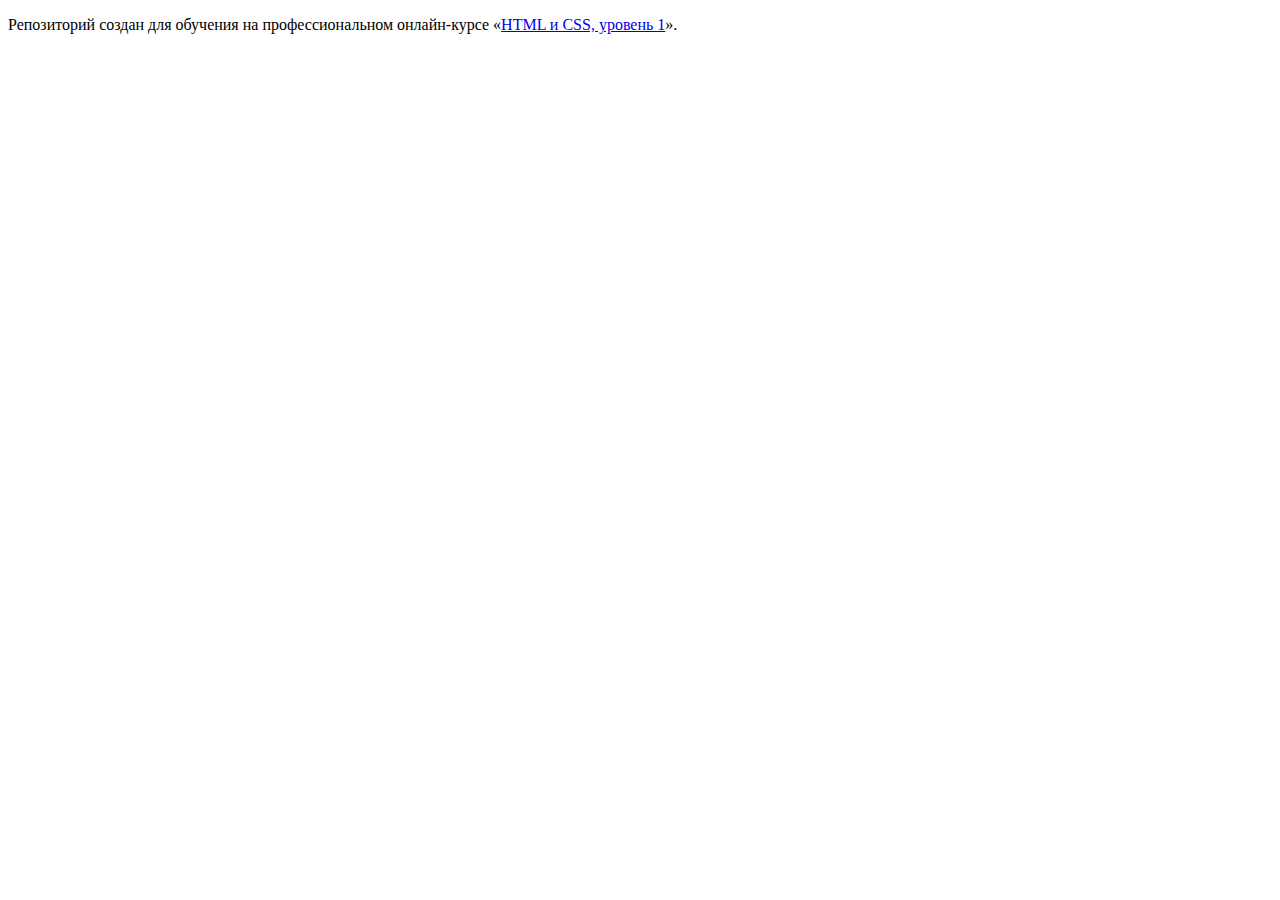
==== index.html @ c01ce6d4 ":hatching_chick:" ====
<!DOCTYPE html>
<html lang="ru">
  <head>
    <meta charset="utf-8">
    <title>HTML Academy: Седона</title>
  </head>
  <body>

    <p>Репозиторий создан для обучения на профессиональном онлайн‑курсе «<a href="https://htmlacademy.ru/intensive/htmlcss">HTML и CSS, уровень 1</a>».</p>

  </body>
</html>
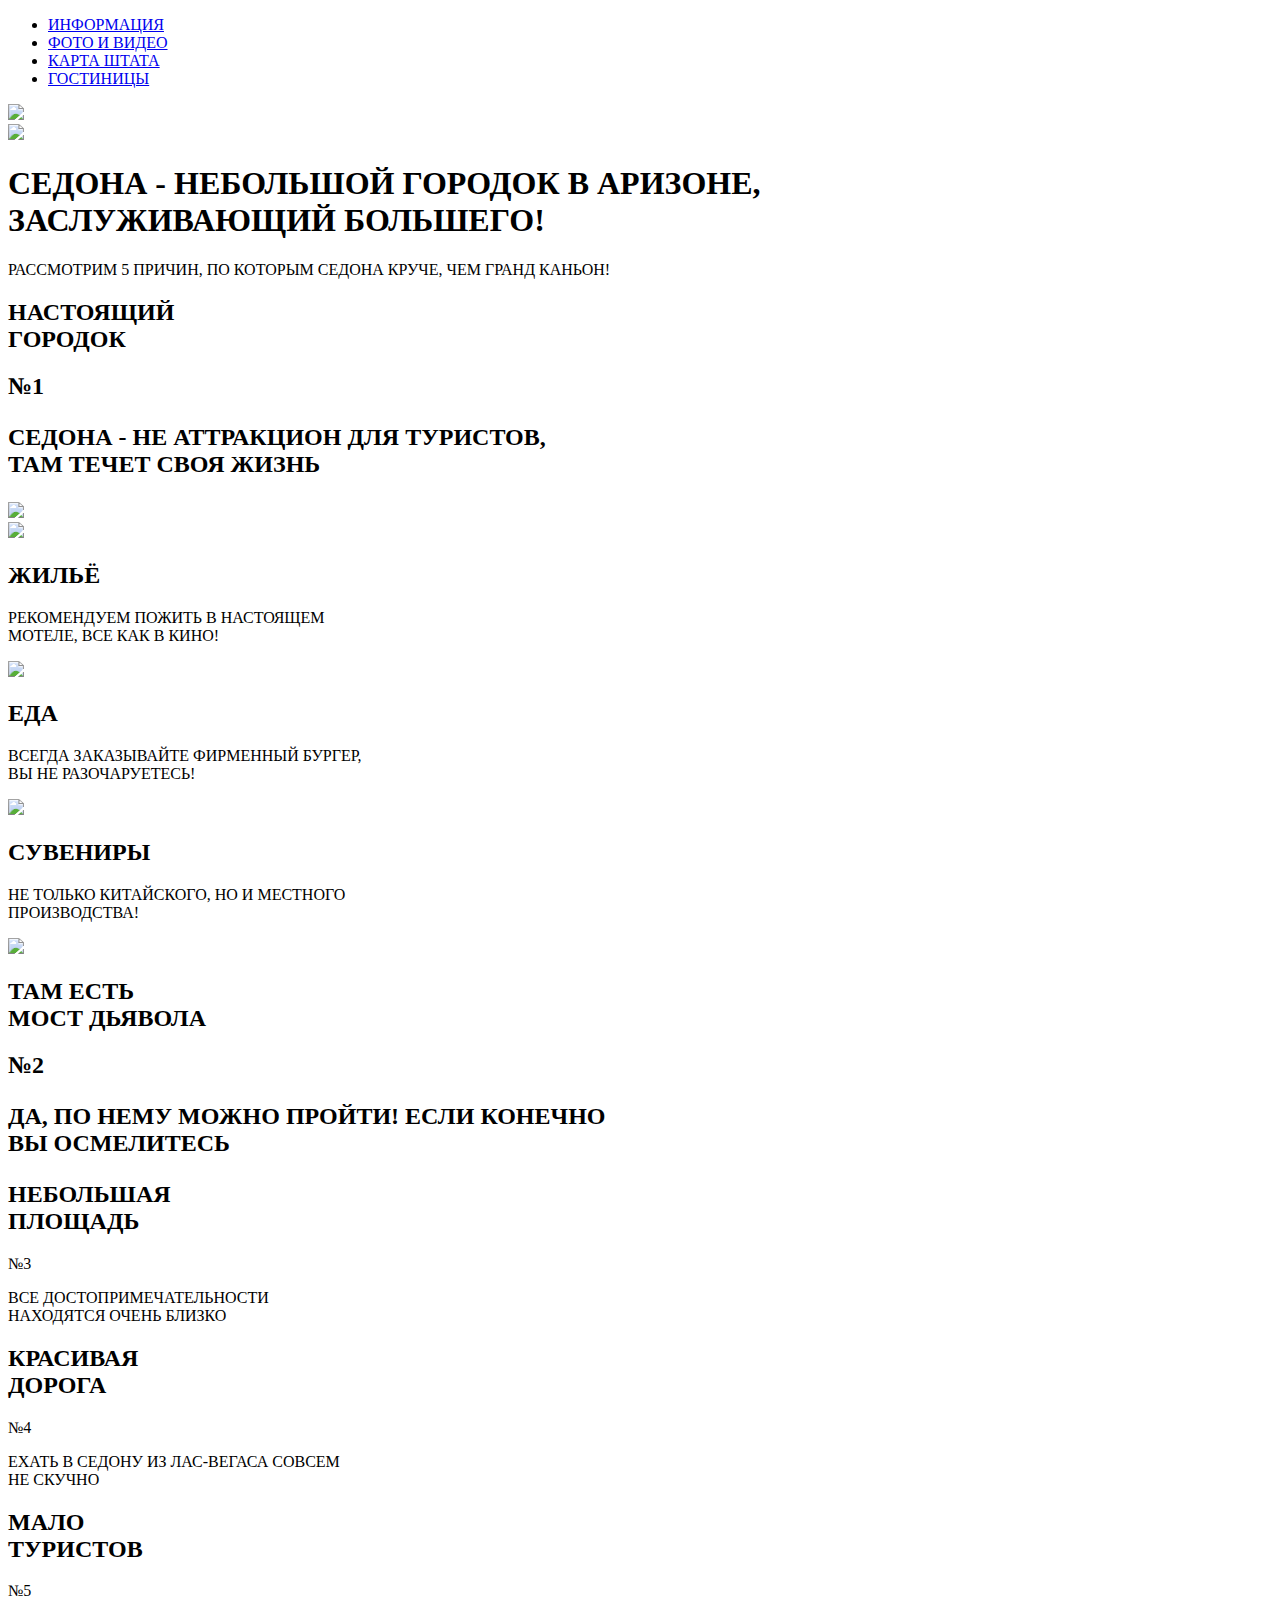
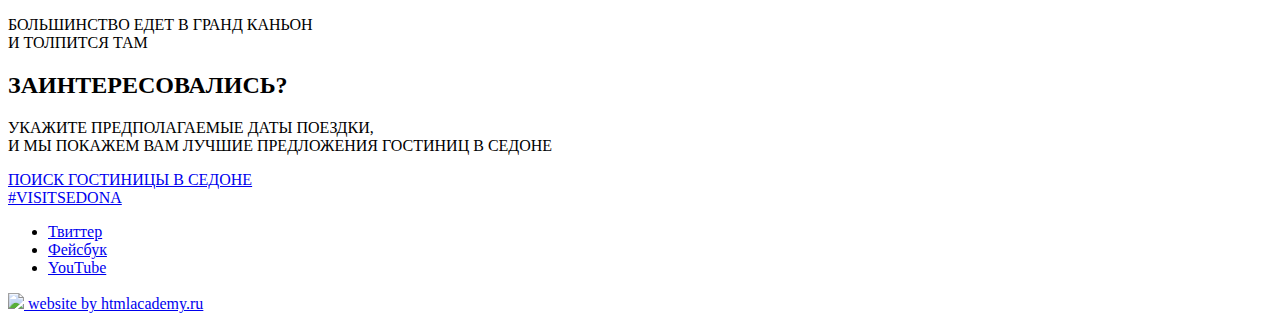
==== commit 9354e13b: "Update index.html" ====
--- a/index.html
+++ b/index.html
@@ -1,12 +1,112 @@
 <!DOCTYPE html>
 <html lang="ru">
-  <head>
-    <meta charset="utf-8">
-    <title>HTML Academy: Седона</title>
-  </head>
-  <body>
-
-    <p>Репозиторий создан для обучения на профессиональном онлайн‑курсе «<a href="https://htmlacademy.ru/intensive/htmlcss">HTML и CSS, уровень 1</a>».</p>
-
-  </body>
-</html>
+	<head>
+		<meta charset="utf-8">
+		<title>HTML Academy: Седона</title>
+		
+	</head>
+	<body>
+		
+		<header class="main">
+			<nav class="main-nav">	
+				<ul class="site-navigation">
+					<li><a href="information.html">ИНФОРМАЦИЯ</a></li>
+					<li><a href="album.html">ФОТО И ВИДЕО</a></li>
+					<li><a href="cart.html">КАРТА ШТАТА</a></li>
+					<li><a href="catalog.html">ГОСТИНИЦЫ</a></li>
+				</ul>	
+			</nav>
+			<div class="main-logo">
+				<a href="infex.html"><img src="logo.png"></a> 
+			</div>
+		</header>
+		<main class="container">
+			<section class="block-welcome">
+				<img class="block-welcome-title" src="main-logo.png"/>
+			</section>
+			<section class="block-title">
+				<h1>СЕДОНА - НЕБОЛЬШОЙ ГОРОДОК В АРИЗОНЕ,  <br> ЗАСЛУЖИВАЮЩИЙ БОЛЬШЕГО!</h1>
+				<p>РАССМОТРИМ 5 ПРИЧИН, ПО КОТОРЫМ СЕДОНА КРУЧЕ, ЧЕМ ГРАНД КАНЬОН!</p>
+			</section>
+			<section class="block-description">
+				<div class="block-description-text">
+					<h2> НАСТОЯЩИЙ <br>ГОРОДОК <h2>
+						<span> №1</span>
+						<p> СЕДОНА - НЕ АТТРАКЦИОН ДЛЯ ТУРИСТОВ, <br> ТАМ ТЕЧЕТ СВОЯ ЖИЗНЬ </p>
+					</div>
+					<div class="block-description-photo">
+						<img src="description-photo-1.png"/>
+					</div>
+					</section>
+					<section class="block-advantages">
+						<div class="block-advantages-left">
+							<a class="pic-home"> <img src="pic-home.png"/></a>
+							<h2>ЖИЛЬЁ</h2>
+							<p>РЕКОМЕНДУЕМ ПОЖИТЬ В НАСТОЯЩЕМ <br>МОТЕЛЕ, ВСЕ КАК В КИНО!</p>
+						</div>
+						<div class="block-advantages-center">
+							<a class="pic-food"> <img src="pic-food.png"/></a>
+							<h2>ЕДА</h2>
+							<p>ВСЕГДА ЗАКАЗЫВАЙТЕ ФИРМЕННЫЙ БУРГЕР,<br> ВЫ НЕ РАЗОЧАРУЕТЕСЬ!</p>
+						</div>
+						<div class="block-advantages-right">
+							<a class="pic-present"> <img src="pic-present.png"/></a>
+							<h2>СУВЕНИРЫ</h2>
+							<p>НЕ ТОЛЬКО КИТАЙСКОГО, НО И МЕСТНОГО<br> ПРОИЗВОДСТВА!</p>
+						</div>
+					</section>
+					<section class="block-description">
+						<div class="block-description-photo">
+							<img src="description-photo-2.png"/>
+						</div>
+						<div class="block-description-text">
+							<h2> ТАМ ЕСТЬ <br>МОСТ ДЬЯВОЛА <h2>
+								<span> №2</span>
+								<p> ДА, ПО НЕМУ МОЖНО ПРОЙТИ! ЕСЛИ КОНЕЧНО <br> ВЫ ОСМЕЛИТЕСЬ</p>
+							</div>
+							</section>
+							<section class="block-advantages">
+								<div class="block-advantages-left">
+									<h2>НЕБОЛЬШАЯ<br>ПЛОЩАДЬ</h2>
+									<span> №3</span>
+									<p>ВСЕ ДОСТОПРИМЕЧАТЕЛЬНОСТИ <br>НАХОДЯТСЯ ОЧЕНЬ БЛИЗКО</p>
+								</div>		
+								<div class="block-advantages-center">
+									<h2>КРАСИВАЯ<br>ДОРОГА</h2>
+									<span> №4</span>
+									<p>ЕХАТЬ В СЕДОНУ ИЗ ЛАС-ВЕГАСА СОВСЕМ <br>НЕ СКУЧНО</p>
+								</div>		
+								<div class="block-advantages-right">
+									<h2>МАЛО<br>ТУРИСТОВ</h2>
+									<span> №5</span>
+									<p>БОЛЬШИНСТВО ЕДЕТ В ГРАНД КАНЬОН <br>И ТОЛПИТСЯ ТАМ</p>
+								</div>		
+							</section>
+							<section class="block-result">
+								<h2>ЗАИНТЕРЕСОВАЛИСЬ?</h2>
+								<p>УКАЖИТЕ ПРЕДПОЛАГАЕМЫЕ ДАТЫ ПОЕЗДКИ,<br>И МЫ ПОКАЖЕМ ВАМ ЛУЧШИЕ ПРЕДЛОЖЕНИЯ ГОСТИНИЦ В СЕДОНЕ</p>
+								<a class="form-search" href="#">ПОИСК ГОСТИНИЦЫ В СЕДОНЕ</a>
+								
+							</section>
+							<section class="block-map">
+								<a href="map.jpg"></a>
+							</section>
+						</main>
+						<footer class="main-footer">
+							<div class="main-footer-left">
+								<a href="#">#VISITSEDONA</a>
+							</div>
+							<div class="footer-social">
+								<ul>
+									<li><a class="social-button" href="#">Твиттер</a></li>
+									<li><a class="social-button" href="#">Фейсбук</a></li>
+									<li><a class="social-button" href="#">YouTube</a></li>
+								</ul>
+							</div>
+							<div class="main-footer-right">
+								<a href="https://htmlacademy.ru/intensive/htmlcss"><img src="htmlacademy.png"/> website by htmlacademy.ru</a>
+							</div>
+						</footer>
+					</body>
+				</html>
+						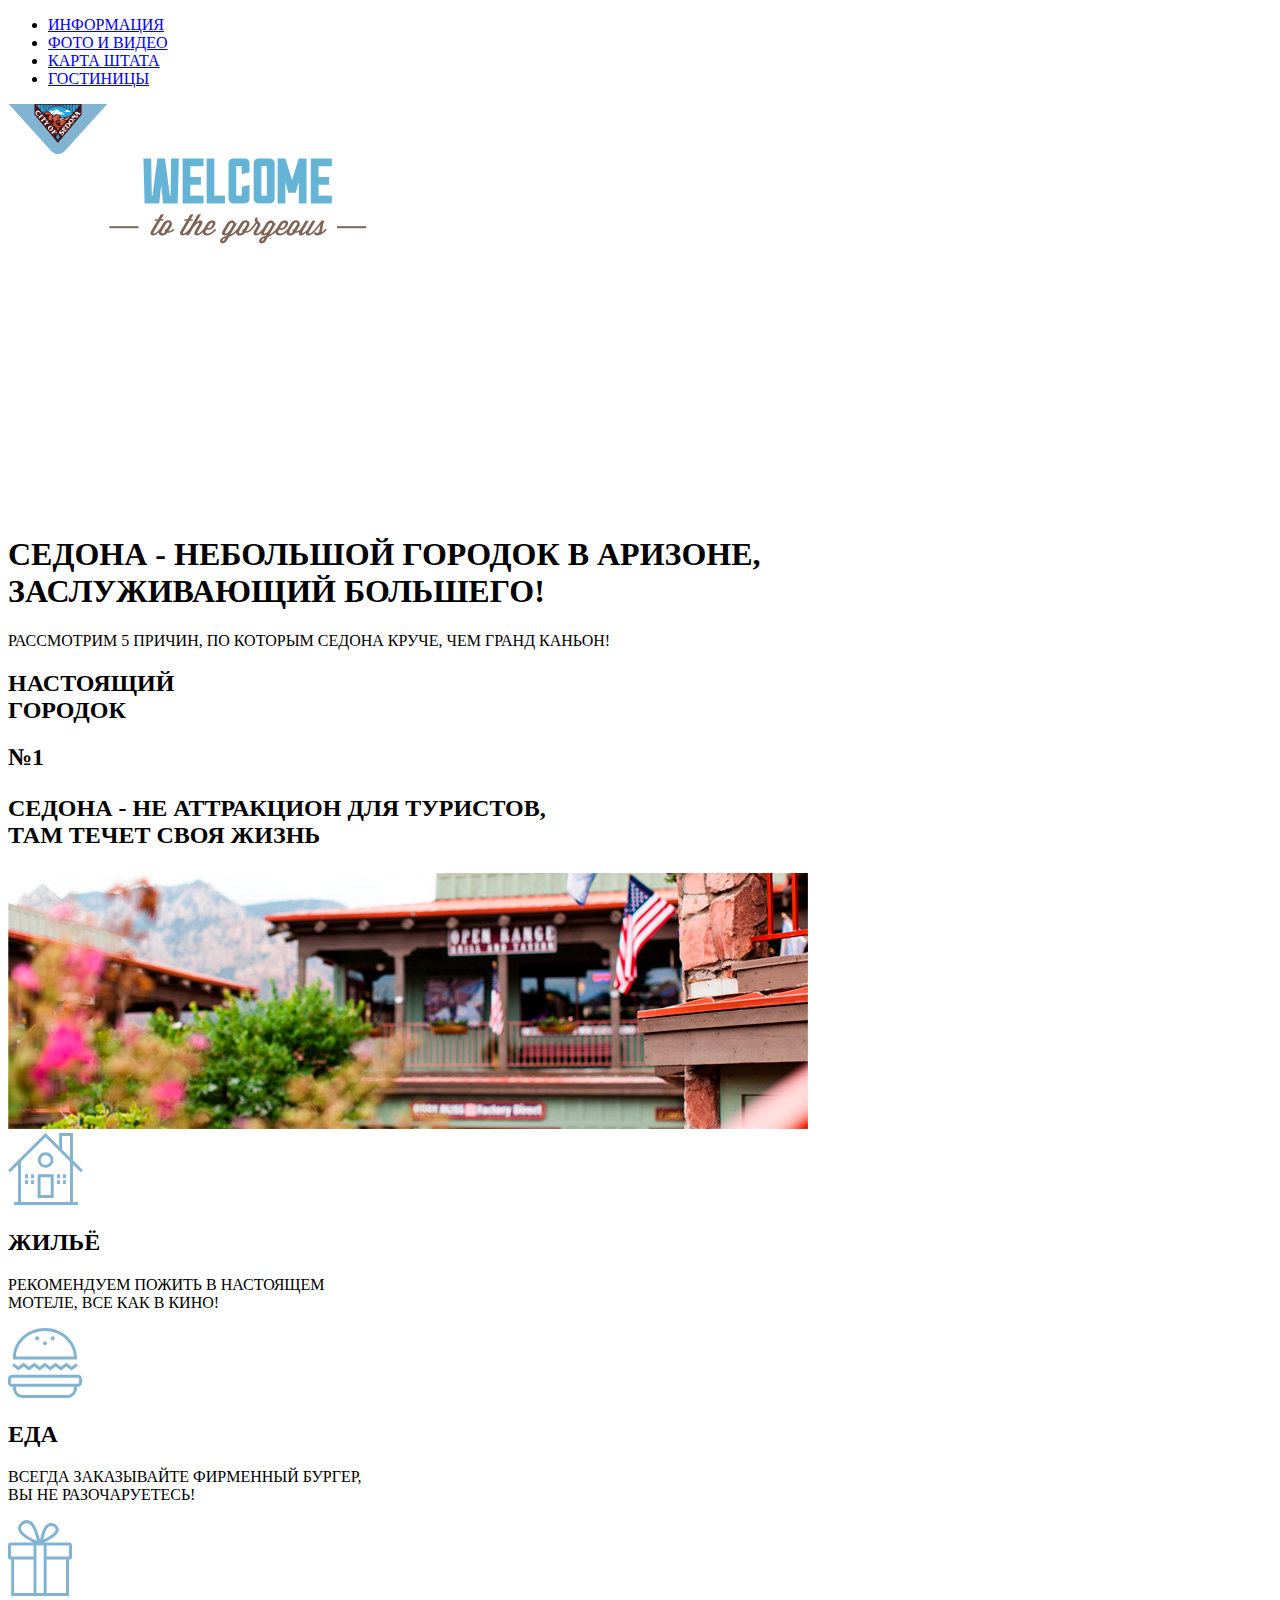
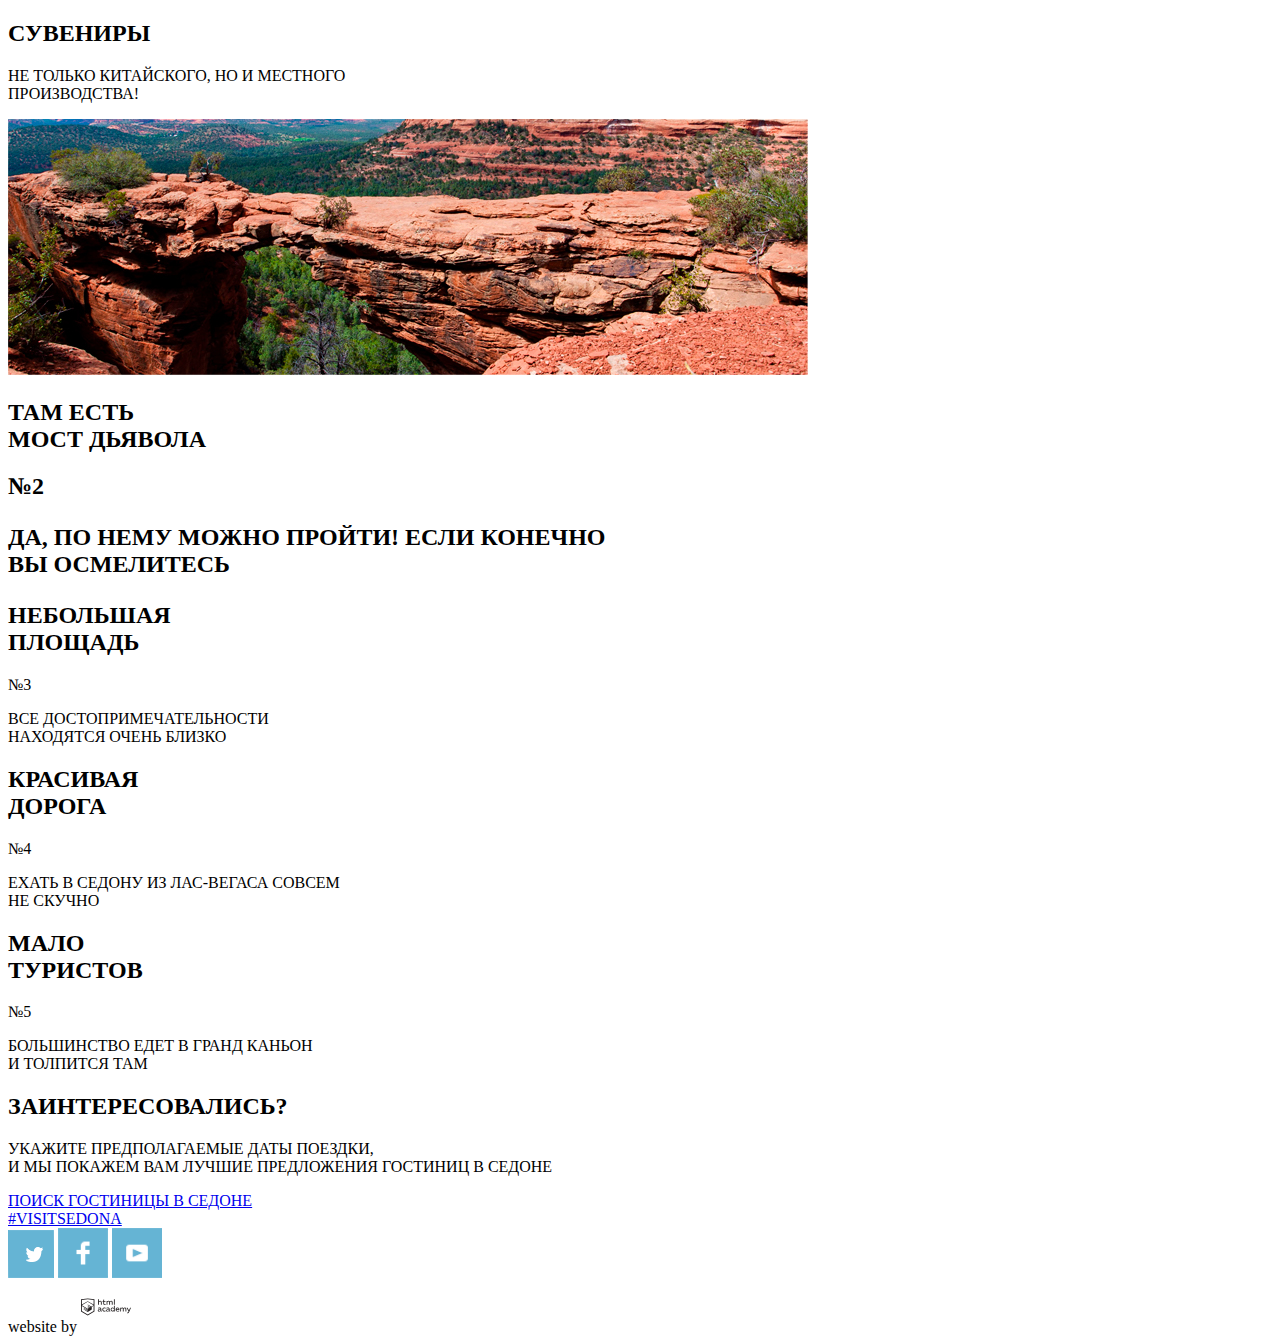
==== commit 55cc5b71: "Экспортирована графика" ====
--- a/index.html
+++ b/index.html
@@ -17,12 +17,12 @@
 				</ul>	
 			</nav>
 			<div class="main-logo">
-				<a href="infex.html"><img src="logo.png"></a> 
+				<a href="infex.html"><img src="img/logo-sedona.svg" width="100" height="50" alt="Седона"></a> 
 			</div>
 		</header>
 		<main class="container">
 			<section class="block-welcome">
-				<img class="block-welcome-title" src="main-logo.png"/>
+				<img class="block-welcome-title" src="img/welcome.png"/>
 			</section>
 			<section class="block-title">
 				<h1>СЕДОНА - НЕБОЛЬШОЙ ГОРОДОК В АРИЗОНЕ,  <br> ЗАСЛУЖИВАЮЩИЙ БОЛЬШЕГО!</h1>
@@ -35,29 +35,29 @@
 						<p> СЕДОНА - НЕ АТТРАКЦИОН ДЛЯ ТУРИСТОВ, <br> ТАМ ТЕЧЕТ СВОЯ ЖИЗНЬ </p>
 					</div>
 					<div class="block-description-photo">
-						<img src="description-photo-1.png"/>
+						<img src="img/description-photo-1.jpg"/>
 					</div>
 					</section>
 					<section class="block-advantages">
 						<div class="block-advantages-left">
-							<a class="pic-home"> <img src="pic-home.png"/></a>
+							<a class="pic-home"> <img src="img/icon-1.svg"/></a>
 							<h2>ЖИЛЬЁ</h2>
 							<p>РЕКОМЕНДУЕМ ПОЖИТЬ В НАСТОЯЩЕМ <br>МОТЕЛЕ, ВСЕ КАК В КИНО!</p>
 						</div>
 						<div class="block-advantages-center">
-							<a class="pic-food"> <img src="pic-food.png"/></a>
+							<a class="pic-food"> <img src="img/icon-3.svg"/></a>
 							<h2>ЕДА</h2>
 							<p>ВСЕГДА ЗАКАЗЫВАЙТЕ ФИРМЕННЫЙ БУРГЕР,<br> ВЫ НЕ РАЗОЧАРУЕТЕСЬ!</p>
 						</div>
 						<div class="block-advantages-right">
-							<a class="pic-present"> <img src="pic-present.png"/></a>
+							<a class="pic-present"> <img src="img/icon-2.svg"/></a>
 							<h2>СУВЕНИРЫ</h2>
 							<p>НЕ ТОЛЬКО КИТАЙСКОГО, НО И МЕСТНОГО<br> ПРОИЗВОДСТВА!</p>
 						</div>
 					</section>
 					<section class="block-description">
 						<div class="block-description-photo">
-							<img src="description-photo-2.png"/>
+							<img src="img/description-photo-2.jpg"/>
 						</div>
 						<div class="block-description-text">
 							<h2> ТАМ ЕСТЬ <br>МОСТ ДЬЯВОЛА <h2>
@@ -97,15 +97,18 @@
 								<a href="#">#VISITSEDONA</a>
 							</div>
 							<div class="footer-social">
-								<ul>
-									<li><a class="social-button" href="#">Твиттер</a></li>
-									<li><a class="social-button" href="#">Фейсбук</a></li>
-									<li><a class="social-button" href="#">YouTube</a></li>
-								</ul>
+								
+								<a class="social-button" href="#"><img src="img/twitter.png"/></a>
+								<a class="social-button" href="#"><img src="img/fb-icon.png" width="50" height="50"/></a>
+								<a class="social-button" href="#"><img src="img/youtube.png" width="50" height="50"/></a>
+								
 							</div>
 							<div class="main-footer-right">
-								<a href="https://htmlacademy.ru/intensive/htmlcss"><img src="htmlacademy.png"/> website by htmlacademy.ru</a>
+								<a class="main-footer-name">website by</a>
+								<a class="main-footer-logo" href="https://htmlacademy.ru/intensive/htmlcss"><img src="img/logo-htmlacademy.svg" width="50" height="50"/> </a>
+								
 							</div>
+							
 						</footer>
 					</body>
 				</html>
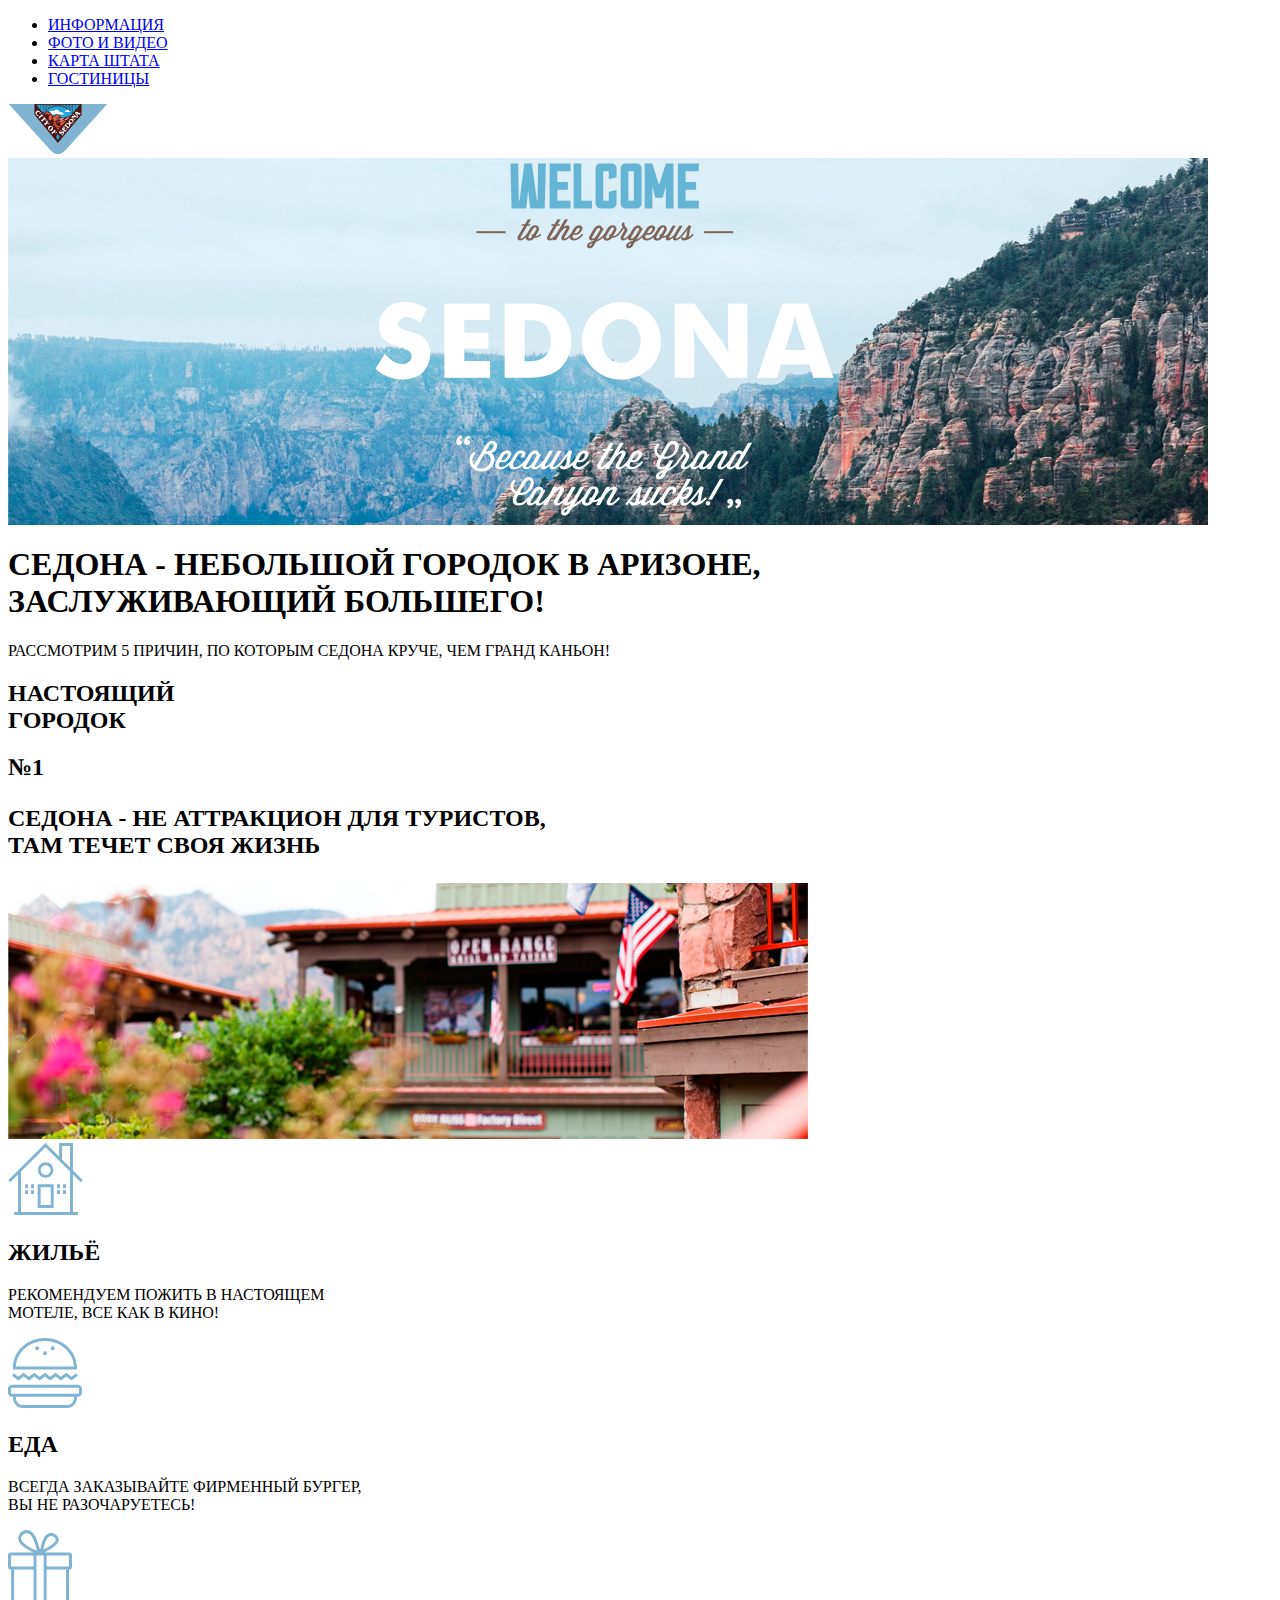
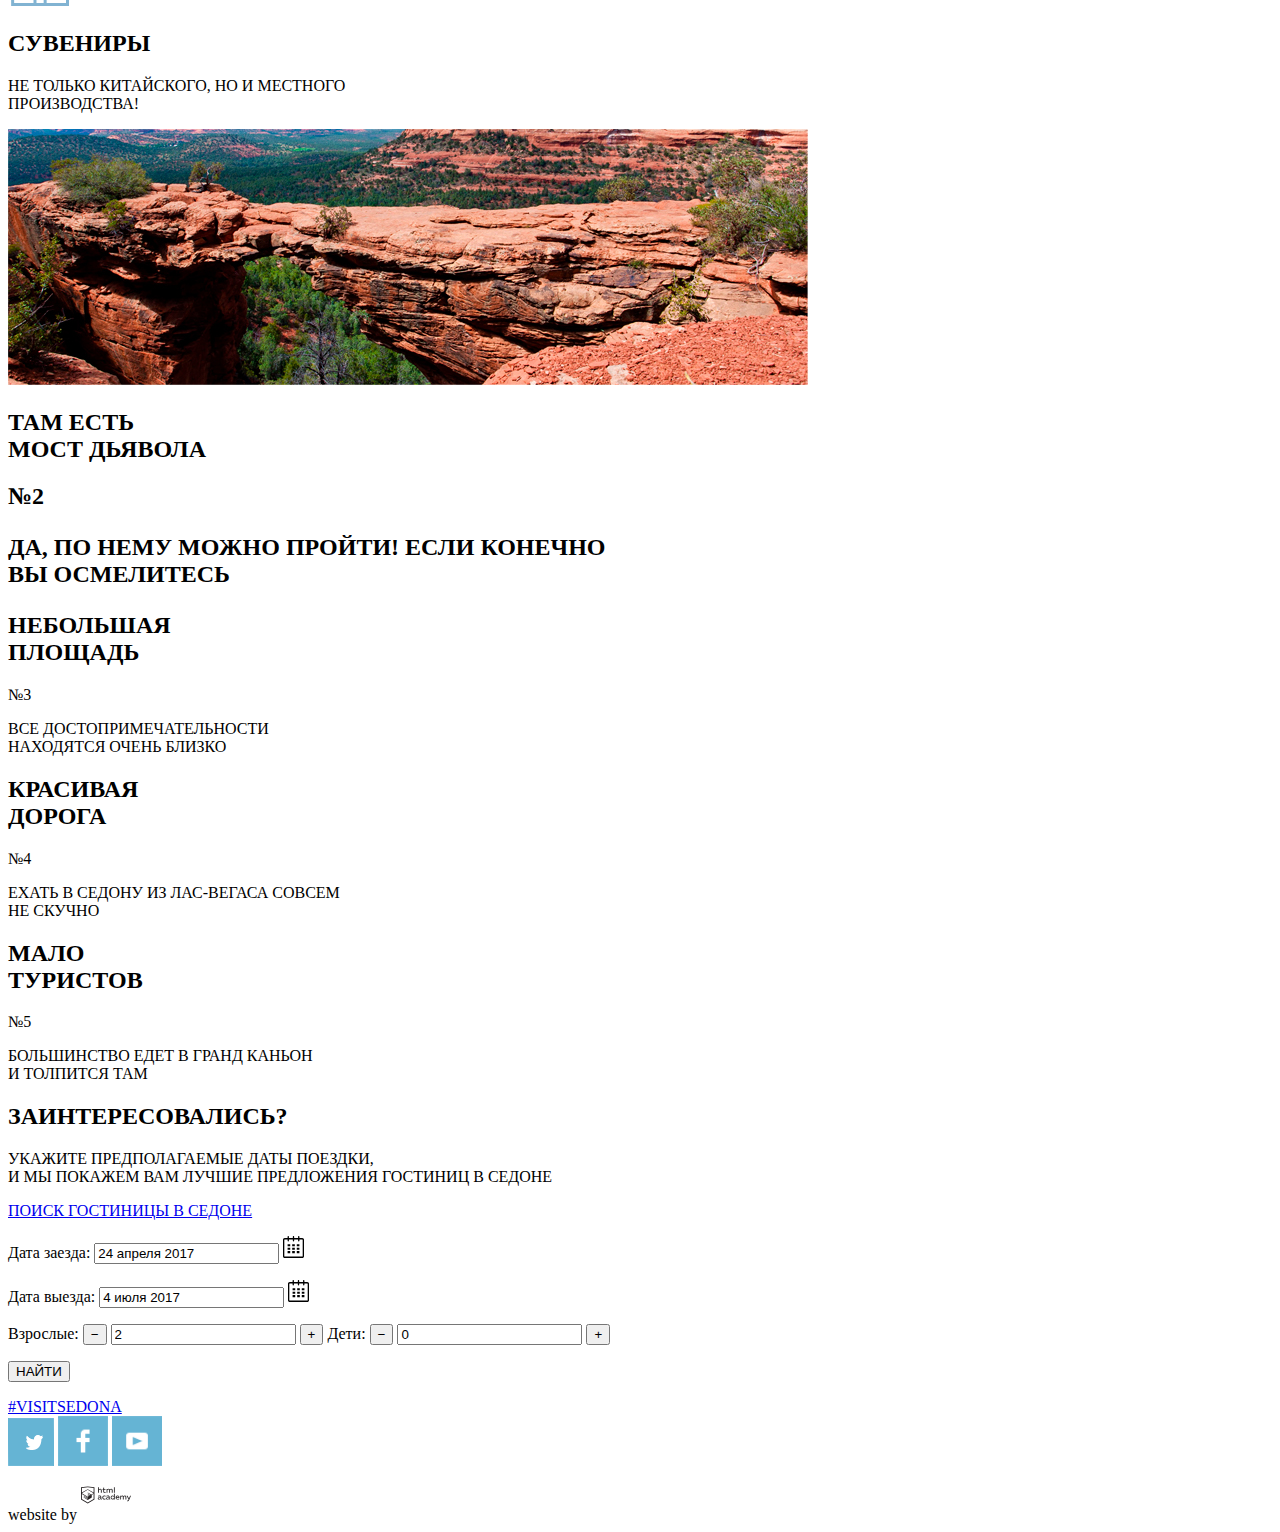
==== commit af5903fc: "Доступность элементов" ====
--- a/index.html
+++ b/index.html
@@ -17,12 +17,12 @@
 				</ul>	
 			</nav>
 			<div class="main-logo">
-				<a href="infex.html"><img src="img/logo-sedona.svg" width="100" height="50" alt="Седона"></a> 
+				<a href="index.html" aria-label="Переход на главную страницу Седоны"><img src="img/logo-sedona.svg" width="100" height="50" alt="Седона"></a> 
 			</div>
 		</header>
 		<main class="container">
-			<section class="block-welcome">
-				<img class="block-welcome-title" src="img/welcome.png"/>
+			<section class="block-welcome" style="background:url(img/background.jpg)no-repeat;">
+				<img class="block-welcome-title" src="img/welcome.png"  style="margin:5px 367px;" />
 			</section>
 			<section class="block-title">
 				<h1>СЕДОНА - НЕБОЛЬШОЙ ГОРОДОК В АРИЗОНЕ,  <br> ЗАСЛУЖИВАЮЩИЙ БОЛЬШЕГО!</h1>
@@ -85,11 +85,40 @@
 							<section class="block-result">
 								<h2>ЗАИНТЕРЕСОВАЛИСЬ?</h2>
 								<p>УКАЖИТЕ ПРЕДПОЛАГАЕМЫЕ ДАТЫ ПОЕЗДКИ,<br>И МЫ ПОКАЖЕМ ВАМ ЛУЧШИЕ ПРЕДЛОЖЕНИЯ ГОСТИНИЦ В СЕДОНЕ</p>
-								<a class="form-search" href="#">ПОИСК ГОСТИНИЦЫ В СЕДОНЕ</a>
+								
+								<a class="search" href="#">ПОИСК ГОСТИНИЦЫ В СЕДОНЕ</a>
 								
 							</section>
 							<section class="block-map">
-								<a href="map.jpg"></a>
+								<a href="map.jpg" aria-label="Карта"></a> 
+								<form class="form-search" action="https://echo.htmlacademy.ru" method="post">
+									
+									<p>
+									<label class="arrival"> Дата заезда:
+									<input type="text" name="date-arrival" value="24 апреля 2017">	
+										<a class="date-arrival" href="#"> <img src="img/calendar.svg"/></a>
+									</label>
+									</p>
+									<p>
+									<label class="departure" > Дата выезда:
+										<input type="text" name="date-departure" value="4 июля 2017" >
+										<a class="date-departure" href="#"> <img src="img/calendar.svg"/></a>
+										</label>
+										</p>
+									<div class="form-search-additional">
+										<label for="amount-adults">Взрослые:</label>
+										<button type="button" name="adults-minus"> <span class="minus"> &minus; </span></button>
+										<input type="text" name="amount-adults" value="2" id="amount-adults">
+										<button type="button" name="adults-plus"> <span class="plus"> &plus;</span></button>
+										<label for="amount-children">Дети:</label>
+										<button type="button" name="children-minus"> <span class="minus"> </span>&minus;</button>
+										<input type="text" name="amount-children" value="0" id="amount-children">
+										<button type="button" name="children-plus"> <span class="plus"> &plus;</span></button>
+									</div>
+									<p class="search">
+									<button class="button" tabindex="0" >НАЙТИ</button>
+									</p>
+								</form>
 							</section>
 						</main>
 						<footer class="main-footer">
@@ -98,18 +127,18 @@
 							</div>
 							<div class="footer-social">
 								
-								<a class="social-button" href="#"><img src="img/twitter.png"/></a>
-								<a class="social-button" href="#"><img src="img/fb-icon.png" width="50" height="50"/></a>
-								<a class="social-button" href="#"><img src="img/youtube.png" width="50" height="50"/></a>
+								<a class="social-button" href="#" aria-label="Седона на Твиттере"><img src="img/twitter.png"/></a>
+				                <a class="social-button" href="#" aria-label="Седона на Фейсбуке"><img src="img/fb-icon.png" width="50" height="50"/></a>
+				                <a class="social-button" href="#" aria-label="Седона на YouTube"><img src="img/youtube.png" width="50" height="50"/></a>
 								
 							</div>
 							<div class="main-footer-right">
-								<a class="main-footer-name">website by</a>
-								<a class="main-footer-logo" href="https://htmlacademy.ru/intensive/htmlcss"><img src="img/logo-htmlacademy.svg" width="50" height="50"/> </a>
-								
+							<a class="main-footer-name">website by</a>
+							<a class="main-footer-logo" href="https://htmlacademy.ru/intensive/htmlcss" aria-label="Переход на лендинг интенсива "Профессиональный HTML и CSS, уровень 1"><img src="img/logo-htmlacademy.svg" width="50" height="50"/> </a>
+							
 							</div>
 							
-						</footer>
-					</body>
-				</html>
-						+							</footer>
+							</body>
+							</html>
+												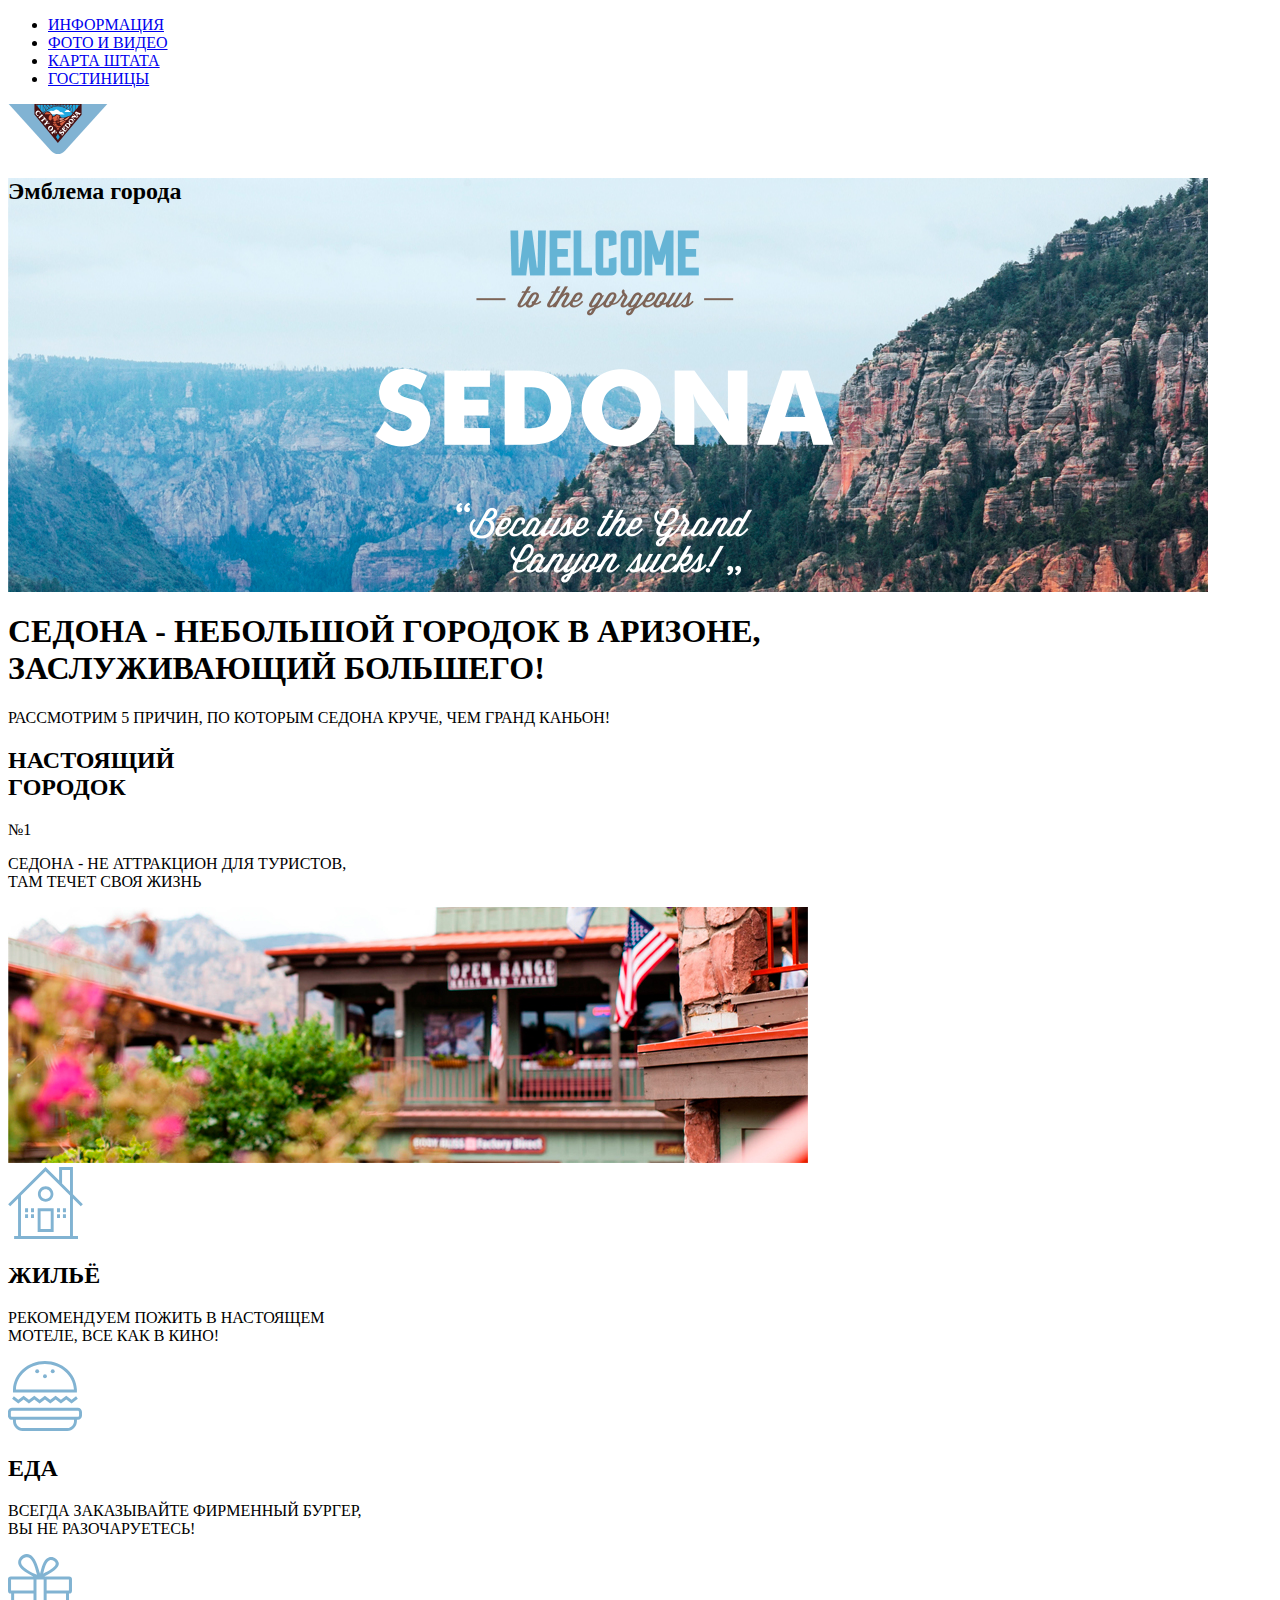
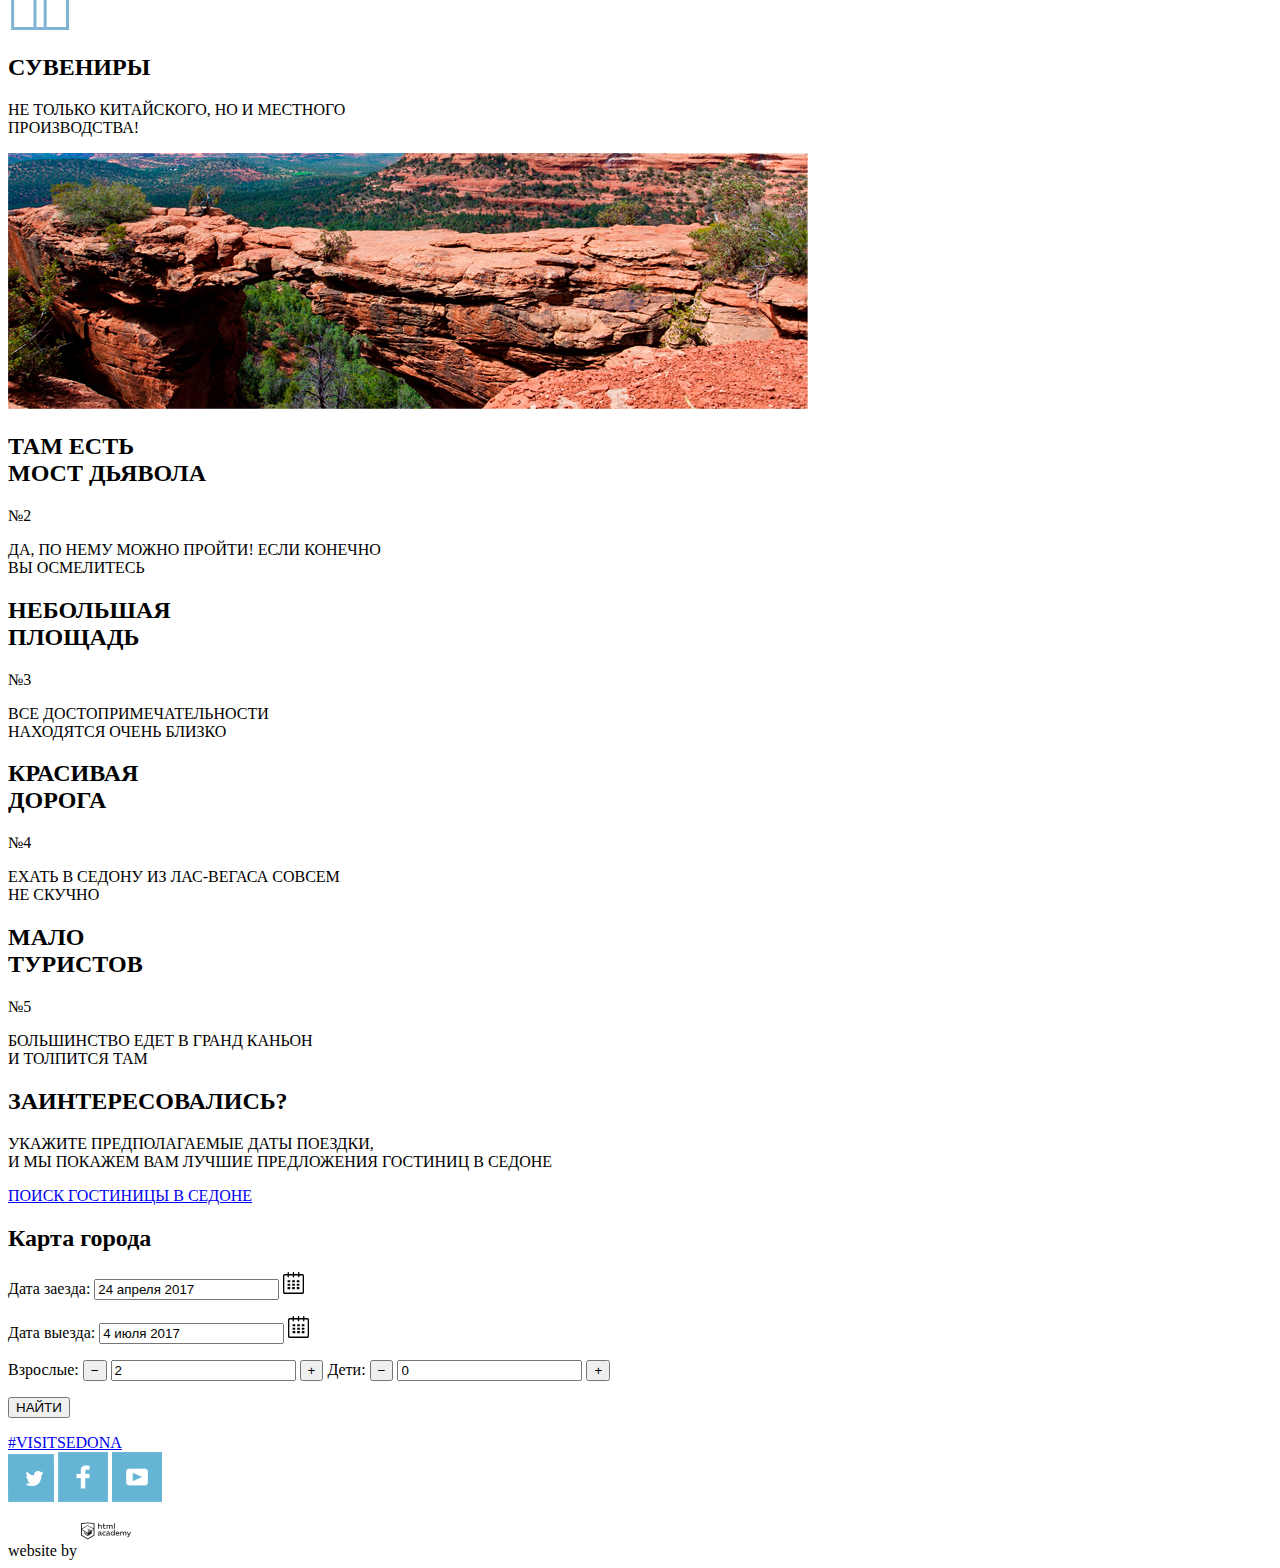
==== commit ba6e92c1: "Проверила на валидность" ====
--- a/index.html
+++ b/index.html
@@ -22,7 +22,8 @@
 		</header>
 		<main class="container">
 			<section class="block-welcome" style="background:url(img/background.jpg)no-repeat;">
-				<img class="block-welcome-title" src="img/welcome.png"  style="margin:5px 367px;" />
+				<h2 class="visually-hidden">Эмблема города</h2>
+				<img class="block-welcome-title" src="img/welcome.png"  style="margin:5px 367px;" alt="Добро пожаловать">
 			</section>
 			<section class="block-title">
 				<h1>СЕДОНА - НЕБОЛЬШОЙ ГОРОДОК В АРИЗОНЕ,  <br> ЗАСЛУЖИВАЮЩИЙ БОЛЬШЕГО!</h1>
@@ -30,37 +31,37 @@
 			</section>
 			<section class="block-description">
 				<div class="block-description-text">
-					<h2> НАСТОЯЩИЙ <br>ГОРОДОК <h2>
+					<h2> НАСТОЯЩИЙ <br>ГОРОДОК </h2>
 						<span> №1</span>
 						<p> СЕДОНА - НЕ АТТРАКЦИОН ДЛЯ ТУРИСТОВ, <br> ТАМ ТЕЧЕТ СВОЯ ЖИЗНЬ </p>
 					</div>
 					<div class="block-description-photo">
-						<img src="img/description-photo-1.jpg"/>
+						<img src="img/description-photo-1.jpg" alt="Вид Седоны 2">
 					</div>
 					</section>
 					<section class="block-advantages">
 						<div class="block-advantages-left">
-							<a class="pic-home"> <img src="img/icon-1.svg"/></a>
+							<a class="pic-home"> <img src="img/icon-1.svg" alt="Дом"></a>
 							<h2>ЖИЛЬЁ</h2>
 							<p>РЕКОМЕНДУЕМ ПОЖИТЬ В НАСТОЯЩЕМ <br>МОТЕЛЕ, ВСЕ КАК В КИНО!</p>
 						</div>
 						<div class="block-advantages-center">
-							<a class="pic-food"> <img src="img/icon-3.svg"/></a>
+							<a class="pic-food"> <img src="img/icon-3.svg" alt="Еда"></a>
 							<h2>ЕДА</h2>
 							<p>ВСЕГДА ЗАКАЗЫВАЙТЕ ФИРМЕННЫЙ БУРГЕР,<br> ВЫ НЕ РАЗОЧАРУЕТЕСЬ!</p>
 						</div>
 						<div class="block-advantages-right">
-							<a class="pic-present"> <img src="img/icon-2.svg"/></a>
+							<a class="pic-present"> <img src="img/icon-2.svg" alt="Подарок"></a>
 							<h2>СУВЕНИРЫ</h2>
 							<p>НЕ ТОЛЬКО КИТАЙСКОГО, НО И МЕСТНОГО<br> ПРОИЗВОДСТВА!</p>
 						</div>
 					</section>
 					<section class="block-description">
 						<div class="block-description-photo">
-							<img src="img/description-photo-2.jpg"/>
+							<img src="img/description-photo-2.jpg" alt="Вид Седоны 2">
 						</div>
 						<div class="block-description-text">
-							<h2> ТАМ ЕСТЬ <br>МОСТ ДЬЯВОЛА <h2>
+							<h2> ТАМ ЕСТЬ <br>МОСТ ДЬЯВОЛА </h2>
 								<span> №2</span>
 								<p> ДА, ПО НЕМУ МОЖНО ПРОЙТИ! ЕСЛИ КОНЕЧНО <br> ВЫ ОСМЕЛИТЕСЬ</p>
 							</div>
@@ -90,19 +91,20 @@
 								
 							</section>
 							<section class="block-map">
+								<h2 class="visually-hidden">Карта города</h2>
 								<a href="map.jpg" aria-label="Карта"></a> 
 								<form class="form-search" action="https://echo.htmlacademy.ru" method="post">
 									
 									<p>
 									<label class="arrival"> Дата заезда:
 									<input type="text" name="date-arrival" value="24 апреля 2017">	
-										<a class="date-arrival" href="#"> <img src="img/calendar.svg"/></a>
+										<a class="date-arrival" href="#"> <img src="img/calendar.svg" alt="Календарь"></a>
 									</label>
 									</p>
 									<p>
 									<label class="departure" > Дата выезда:
 										<input type="text" name="date-departure" value="4 июля 2017" >
-										<a class="date-departure" href="#"> <img src="img/calendar.svg"/></a>
+										<a class="date-departure" href="#"> <img src="img/calendar.svg" alt="Календарь"></a>
 										</label>
 										</p>
 									<div class="form-search-additional">
@@ -127,14 +129,14 @@
 							</div>
 							<div class="footer-social">
 								
-								<a class="social-button" href="#" aria-label="Седона на Твиттере"><img src="img/twitter.png"/></a>
-				                <a class="social-button" href="#" aria-label="Седона на Фейсбуке"><img src="img/fb-icon.png" width="50" height="50"/></a>
-				                <a class="social-button" href="#" aria-label="Седона на YouTube"><img src="img/youtube.png" width="50" height="50"/></a>
+								<a class="social-button" href="#" aria-label="Седона на Твиттере"><img src="img/twitter.png" alt="Твиттер"></a>
+				                <a class="social-button" href="#" aria-label="Седона на Фейсбуке"><img src="img/fb-icon.png" width="50" height="50" alt="Фейсбук"></a>
+				                <a class="social-button" href="#" aria-label="Седона на YouTube"><img src="img/youtube.png" width="50" height="50" alt="YouTube"></a>
 								
 							</div>
 							<div class="main-footer-right">
 							<a class="main-footer-name">website by</a>
-							<a class="main-footer-logo" href="https://htmlacademy.ru/intensive/htmlcss" aria-label="Переход на лендинг интенсива "Профессиональный HTML и CSS, уровень 1"><img src="img/logo-htmlacademy.svg" width="50" height="50"/> </a>
+							<a class="main-footer-logo" href="https://htmlacademy.ru/intensive/htmlcss" aria-label="Переход на лендинг интенсива Профессиональный HTML и CSS, уровень 1"><img src="img/logo-htmlacademy.svg" width="50" height="50" alt="Логотип Академии"> </a>
 							
 							</div>
 							
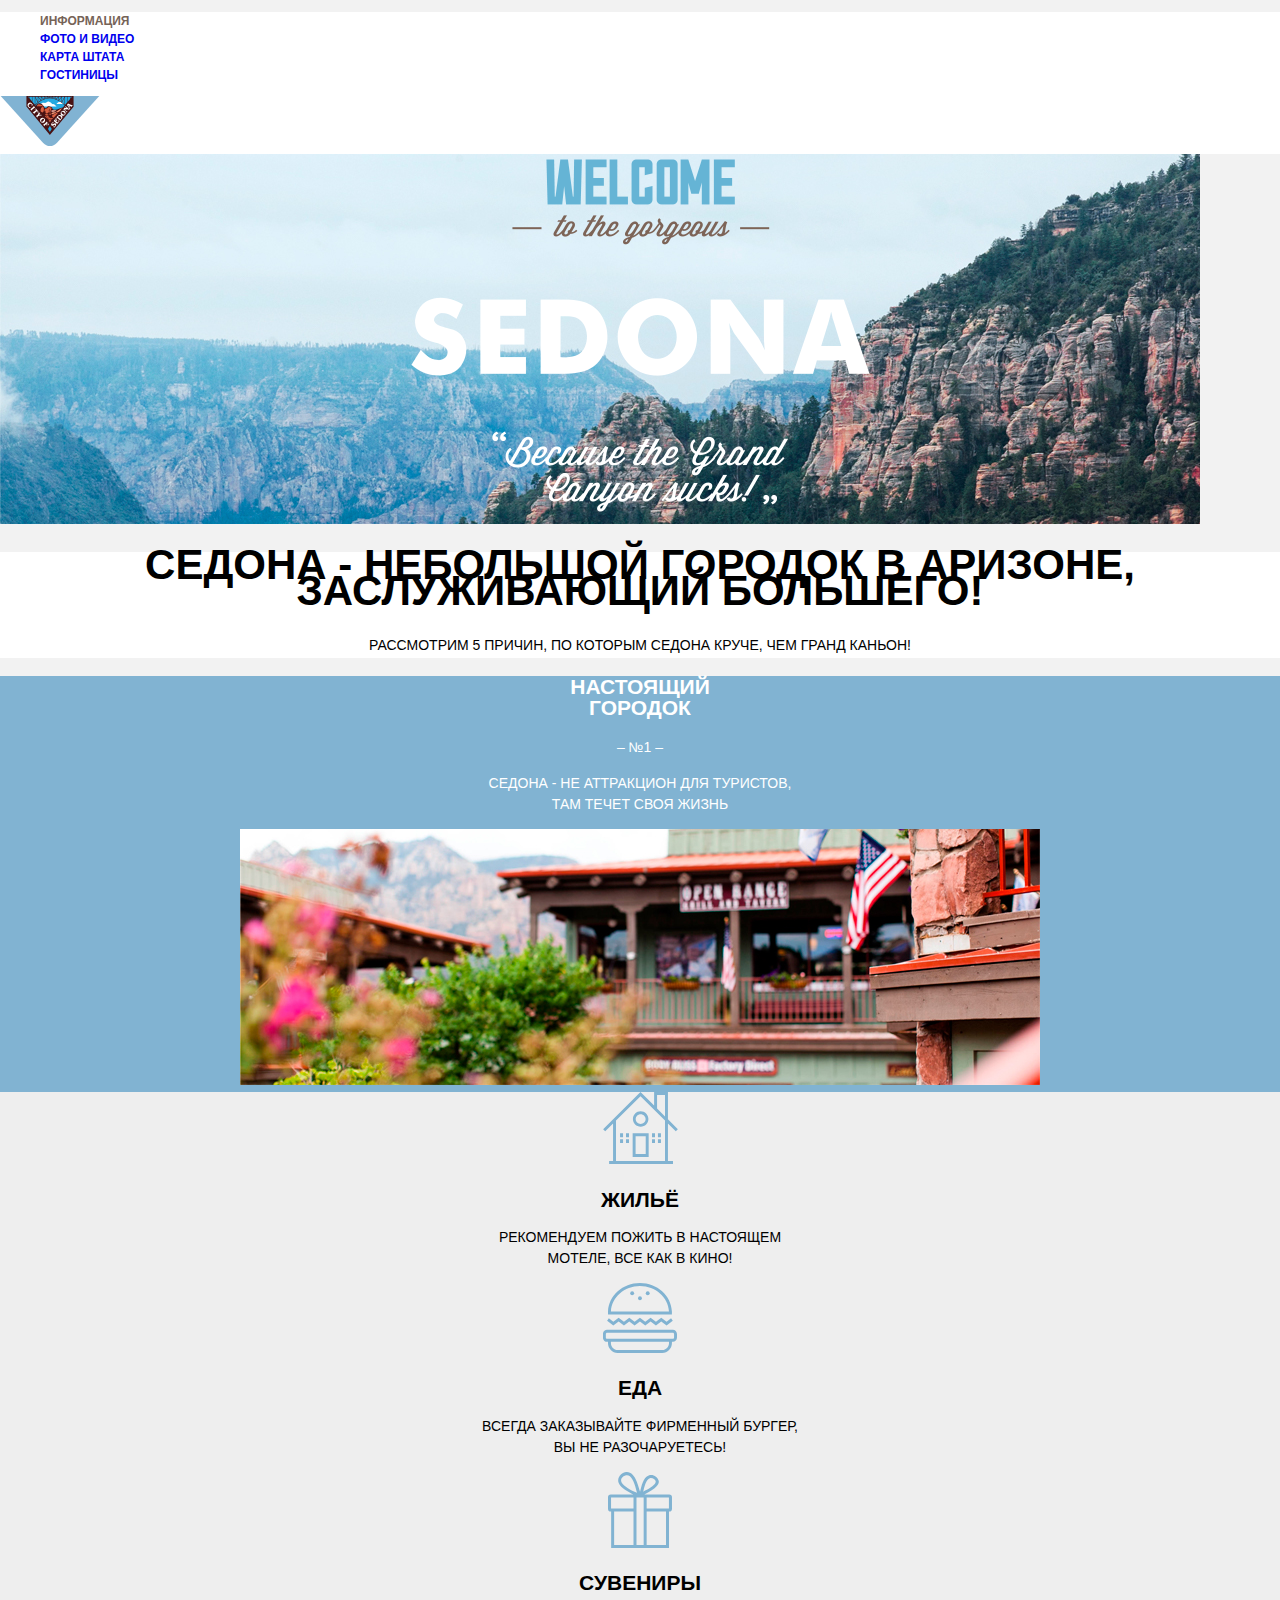
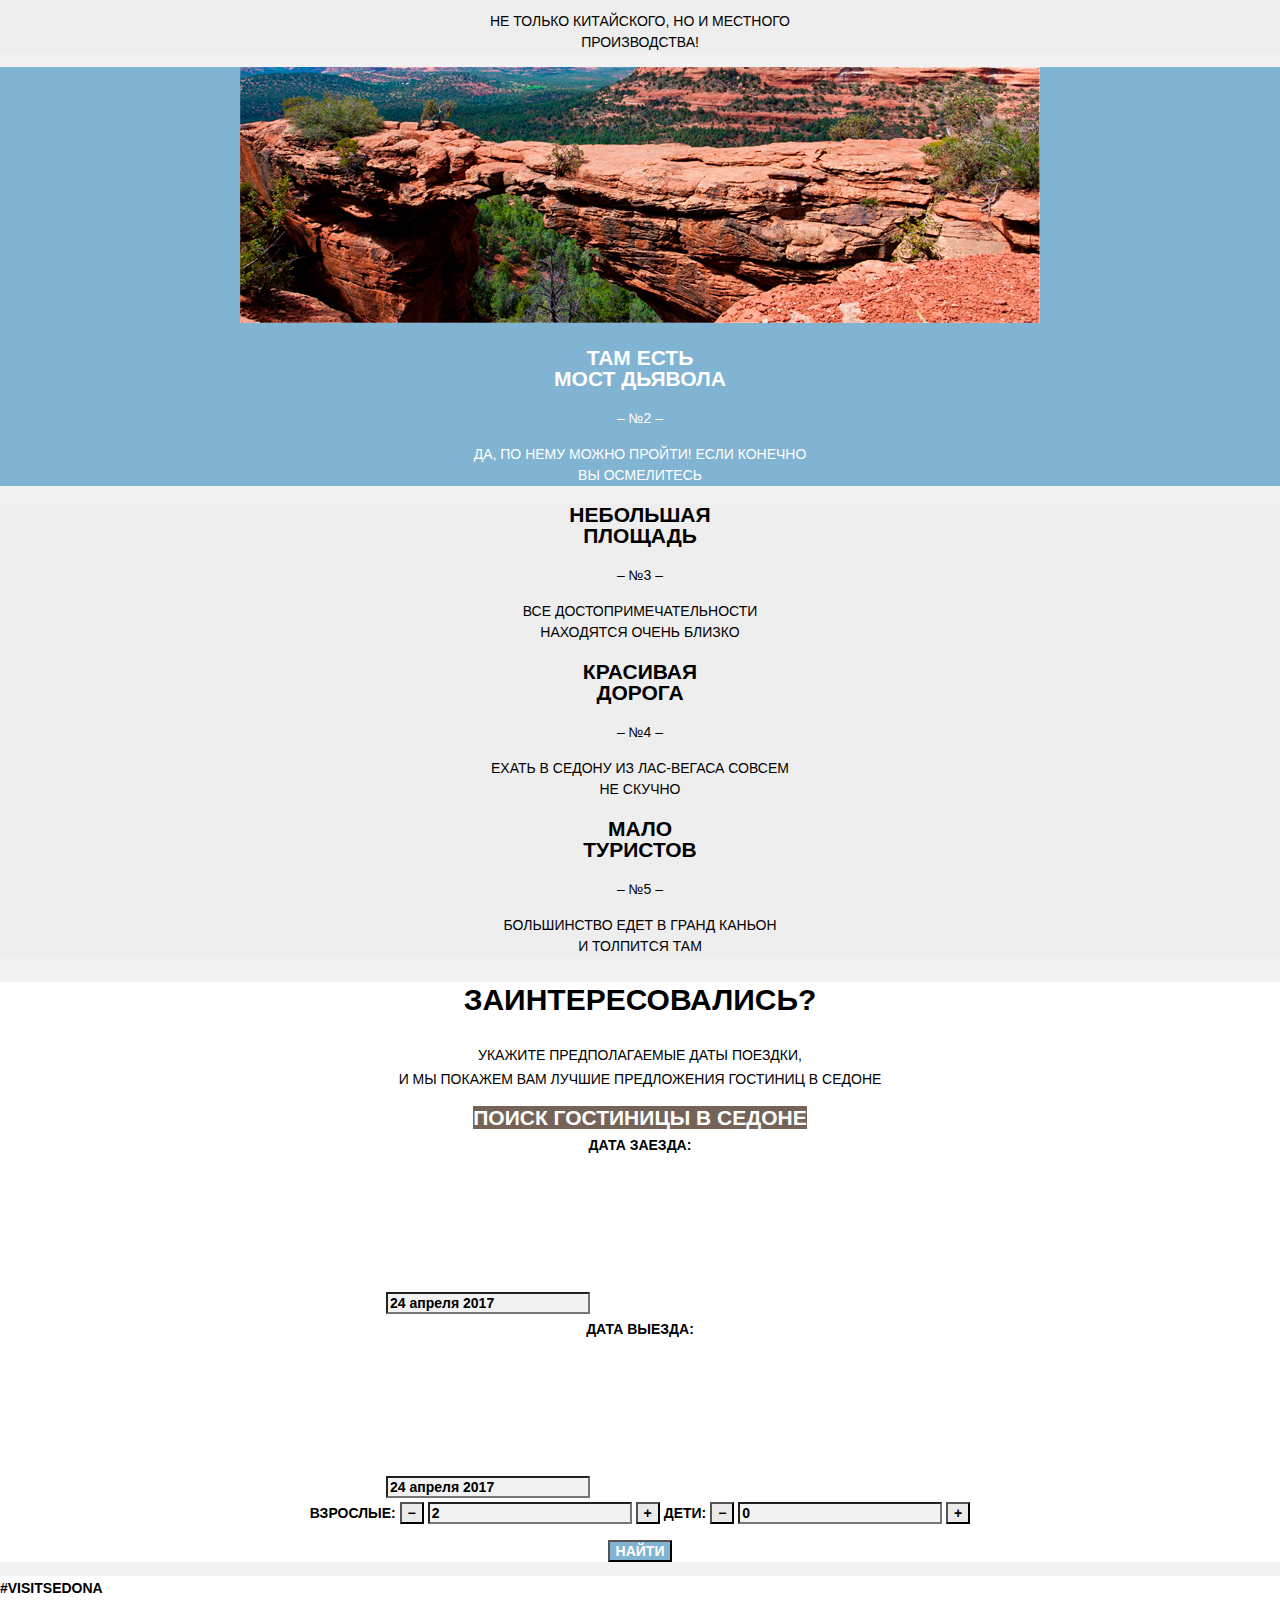
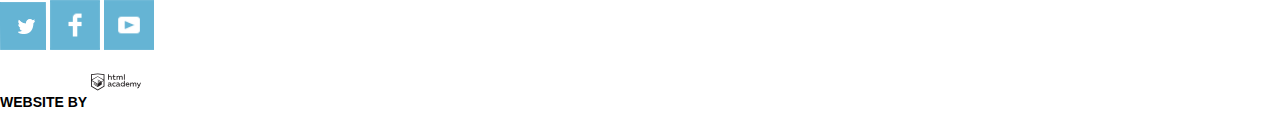
==== commit f8ba9c44: "Стилизация" ====
--- a/index.html
+++ b/index.html
@@ -3,25 +3,27 @@
 	<head>
 		<meta charset="utf-8">
 		<title>HTML Academy: Седона</title>
-		
+		<link href="https://fonts.googleapis.com/css?family=PT+Sans+Narrow:400,700&amp;subset=latin,cyrillic" rel="stylesheet">
+		<link rel="stylesheet" href="css/normalize.css">
+		<link rel="stylesheet" href="css/style.css">
 	</head>
 	<body>
 		
 		<header class="main">
 			<nav class="main-nav">	
 				<ul class="site-navigation">
-					<li><a href="information.html">ИНФОРМАЦИЯ</a></li>
+					<li class="active"><a href="information.html">ИНФОРМАЦИЯ</a></li>
 					<li><a href="album.html">ФОТО И ВИДЕО</a></li>
 					<li><a href="cart.html">КАРТА ШТАТА</a></li>
-					<li><a href="catalog.html">ГОСТИНИЦЫ</a></li>
+				<li ><a href="catalog.html">ГОСТИНИЦЫ</a></li>
 				</ul>	
+				<a class="main-logo" href="index.html" aria-label="Переход на главную страницу Седоны"><img src="img/logo-sedona.svg" width="100" height="50" alt="Седона"></a> 
+		 
 			</nav>
-			<div class="main-logo">
-				<a href="index.html" aria-label="Переход на главную страницу Седоны"><img src="img/logo-sedona.svg" width="100" height="50" alt="Седона"></a> 
-			</div>
+			
 		</header>
 		<main class="container">
-			<section class="block-welcome" style="background:url(img/background.jpg)no-repeat;">
+			<section class="block-welcome" >
 				<h2 class="visually-hidden">Эмблема города</h2>
 				<img class="block-welcome-title" src="img/welcome.png"  style="margin:5px 367px;" alt="Добро пожаловать">
 			</section>
@@ -32,115 +34,120 @@
 			<section class="block-description">
 				<div class="block-description-text">
 					<h2> НАСТОЯЩИЙ <br>ГОРОДОК </h2>
-						<span> №1</span>
-						<p> СЕДОНА - НЕ АТТРАКЦИОН ДЛЯ ТУРИСТОВ, <br> ТАМ ТЕЧЕТ СВОЯ ЖИЗНЬ </p>
+					<span> &ndash; №1 &ndash;</span>
+					<p> СЕДОНА - НЕ АТТРАКЦИОН ДЛЯ ТУРИСТОВ, <br> ТАМ ТЕЧЕТ СВОЯ ЖИЗНЬ </p>
+				</div>
+				<div class="block-description-photo">
+					<img src="img/description-photo-1.jpg" alt="Вид Седоны 2">
+				</div>
+			</section>
+			<section class="block-advantages">
+				<div class="block-advantages-left">
+					<a class="pic-home"> <img src="img/icon-1.svg" alt="Дом"></a>
+					<h2>ЖИЛЬЁ</h2>
+					<p>РЕКОМЕНДУЕМ ПОЖИТЬ В НАСТОЯЩЕМ <br>МОТЕЛЕ, ВСЕ КАК В КИНО!</p>
+				</div>
+				<div class="block-advantages-center">
+					<a class="pic-food"> <img src="img/icon-3.svg" alt="Еда"></a>
+					<h2>ЕДА</h2>
+					<p>ВСЕГДА ЗАКАЗЫВАЙТЕ ФИРМЕННЫЙ БУРГЕР,<br> ВЫ НЕ РАЗОЧАРУЕТЕСЬ!</p>
+				</div>
+				<div class="block-advantages-right">
+					<a class="pic-present"> <img src="img/icon-2.svg" alt="Подарок"></a>
+					<h2>СУВЕНИРЫ</h2>
+					<p>НЕ ТОЛЬКО КИТАЙСКОГО, НО И МЕСТНОГО<br> ПРОИЗВОДСТВА!</p>
+				</div>
+			</section>
+			<section class="block-description">
+				<div class="block-description-photo">
+					<img src="img/description-photo-2.jpg" alt="Вид Седоны 2">
+				</div>
+				<div class="block-description-text">
+					<h2> ТАМ ЕСТЬ <br>МОСТ ДЬЯВОЛА </h2>
+					<span> &ndash; №2 &ndash;</span>
+					<p> ДА, ПО НЕМУ МОЖНО ПРОЙТИ! ЕСЛИ КОНЕЧНО <br> ВЫ ОСМЕЛИТЕСЬ</p>
+				</div>
+			</section>
+			<section class="block-advantages">
+				<div class="block-advantages-left">
+					<h2>НЕБОЛЬШАЯ<br>ПЛОЩАДЬ</h2>
+					<span> &ndash; №3 &ndash;</span>
+					<p>ВСЕ ДОСТОПРИМЕЧАТЕЛЬНОСТИ <br>НАХОДЯТСЯ ОЧЕНЬ БЛИЗКО</p>
+				</div>		
+				<div class="block-advantages-center">
+					<h2>КРАСИВАЯ<br>ДОРОГА</h2>
+					<span> &ndash; №4 &ndash;</span>
+					<p>ЕХАТЬ В СЕДОНУ ИЗ ЛАС-ВЕГАСА СОВСЕМ <br>НЕ СКУЧНО</p>
+				</div>		
+				<div class="block-advantages-right">
+					<h2>МАЛО<br>ТУРИСТОВ</h2>
+					<span> &ndash; №5 &ndash;</span>
+					<p>БОЛЬШИНСТВО ЕДЕТ В ГРАНД КАНЬОН <br>И ТОЛПИТСЯ ТАМ</p>
+				</div>		
+			</section>
+			<section class="block-result">
+				<h2>ЗАИНТЕРЕСОВАЛИСЬ?</h2>
+				<p>УКАЖИТЕ ПРЕДПОЛАГАЕМЫЕ ДАТЫ ПОЕЗДКИ,<br>И МЫ ПОКАЖЕМ ВАМ ЛУЧШИЕ ПРЕДЛОЖЕНИЯ ГОСТИНИЦ В СЕДОНЕ</p>
+				
+				<a class="search" href="#">ПОИСК ГОСТИНИЦЫ В СЕДОНЕ</a>
+				
+			</section>
+			<section class="block-map">
+				<h2 class="visually-hidden">Карта Седоны</h2>
+				
+				<a href="map.jpg" aria-label="Карта"></a> 
+				<form class="form-search" action="https://echo.htmlacademy.ru" method="post">
+					
+					<div class="form-search-item"> 
+						<div class="arrival"> Дата заезда:</div>
+						<label class="arrival-name"> 
+						<input type="text" name="arrival-date" value="24 апреля 2017">	
+						<span class="arrival-icon"> 
+						<svg> Иконка</svg>
+							</span>
+							</label>
 					</div>
-					<div class="block-description-photo">
-						<img src="img/description-photo-1.jpg" alt="Вид Седоны 2">
+					<div class="form-search-item"> 
+						<div class="arrival"> Дата выезда:</div>
+						<label class="arrival-name"> 
+						<input type="text" name="arrival-date" value="24 апреля 2017">	
+						<span class="arrival-icon"> 
+						<svg> Иконка</svg>
+							</span>
+							</label>
 					</div>
-					</section>
-					<section class="block-advantages">
-						<div class="block-advantages-left">
-							<a class="pic-home"> <img src="img/icon-1.svg" alt="Дом"></a>
-							<h2>ЖИЛЬЁ</h2>
-							<p>РЕКОМЕНДУЕМ ПОЖИТЬ В НАСТОЯЩЕМ <br>МОТЕЛЕ, ВСЕ КАК В КИНО!</p>
-						</div>
-						<div class="block-advantages-center">
-							<a class="pic-food"> <img src="img/icon-3.svg" alt="Еда"></a>
-							<h2>ЕДА</h2>
-							<p>ВСЕГДА ЗАКАЗЫВАЙТЕ ФИРМЕННЫЙ БУРГЕР,<br> ВЫ НЕ РАЗОЧАРУЕТЕСЬ!</p>
-						</div>
-						<div class="block-advantages-right">
-							<a class="pic-present"> <img src="img/icon-2.svg" alt="Подарок"></a>
-							<h2>СУВЕНИРЫ</h2>
-							<p>НЕ ТОЛЬКО КИТАЙСКОГО, НО И МЕСТНОГО<br> ПРОИЗВОДСТВА!</p>
-						</div>
-					</section>
-					<section class="block-description">
-						<div class="block-description-photo">
-							<img src="img/description-photo-2.jpg" alt="Вид Седоны 2">
-						</div>
-						<div class="block-description-text">
-							<h2> ТАМ ЕСТЬ <br>МОСТ ДЬЯВОЛА </h2>
-								<span> №2</span>
-								<p> ДА, ПО НЕМУ МОЖНО ПРОЙТИ! ЕСЛИ КОНЕЧНО <br> ВЫ ОСМЕЛИТЕСЬ</p>
-							</div>
-							</section>
-							<section class="block-advantages">
-								<div class="block-advantages-left">
-									<h2>НЕБОЛЬШАЯ<br>ПЛОЩАДЬ</h2>
-									<span> №3</span>
-									<p>ВСЕ ДОСТОПРИМЕЧАТЕЛЬНОСТИ <br>НАХОДЯТСЯ ОЧЕНЬ БЛИЗКО</p>
-								</div>		
-								<div class="block-advantages-center">
-									<h2>КРАСИВАЯ<br>ДОРОГА</h2>
-									<span> №4</span>
-									<p>ЕХАТЬ В СЕДОНУ ИЗ ЛАС-ВЕГАСА СОВСЕМ <br>НЕ СКУЧНО</p>
-								</div>		
-								<div class="block-advantages-right">
-									<h2>МАЛО<br>ТУРИСТОВ</h2>
-									<span> №5</span>
-									<p>БОЛЬШИНСТВО ЕДЕТ В ГРАНД КАНЬОН <br>И ТОЛПИТСЯ ТАМ</p>
-								</div>		
-							</section>
-							<section class="block-result">
-								<h2>ЗАИНТЕРЕСОВАЛИСЬ?</h2>
-								<p>УКАЖИТЕ ПРЕДПОЛАГАЕМЫЕ ДАТЫ ПОЕЗДКИ,<br>И МЫ ПОКАЖЕМ ВАМ ЛУЧШИЕ ПРЕДЛОЖЕНИЯ ГОСТИНИЦ В СЕДОНЕ</p>
-								
-								<a class="search" href="#">ПОИСК ГОСТИНИЦЫ В СЕДОНЕ</a>
-								
-							</section>
-							<section class="block-map">
-								<h2 class="visually-hidden">Карта города</h2>
-								<a href="map.jpg" aria-label="Карта"></a> 
-								<form class="form-search" action="https://echo.htmlacademy.ru" method="post">
-									
-									<p>
-									<label class="arrival"> Дата заезда:
-									<input type="text" name="date-arrival" value="24 апреля 2017">	
-										<a class="date-arrival" href="#"> <img src="img/calendar.svg" alt="Календарь"></a>
-									</label>
-									</p>
-									<p>
-									<label class="departure" > Дата выезда:
-										<input type="text" name="date-departure" value="4 июля 2017" >
-										<a class="date-departure" href="#"> <img src="img/calendar.svg" alt="Календарь"></a>
-										</label>
-										</p>
-									<div class="form-search-additional">
-										<label for="amount-adults">Взрослые:</label>
-										<button type="button" name="adults-minus"> <span class="minus"> &minus; </span></button>
-										<input type="text" name="amount-adults" value="2" id="amount-adults">
-										<button type="button" name="adults-plus"> <span class="plus"> &plus;</span></button>
-										<label for="amount-children">Дети:</label>
-										<button type="button" name="children-minus"> <span class="minus"> </span>&minus;</button>
-										<input type="text" name="amount-children" value="0" id="amount-children">
-										<button type="button" name="children-plus"> <span class="plus"> &plus;</span></button>
-									</div>
-									<p class="search">
-									<button class="button" tabindex="0" >НАЙТИ</button>
-									</p>
-								</form>
-							</section>
-						</main>
-						<footer class="main-footer">
-							<div class="main-footer-left">
-								<a href="#">#VISITSEDONA</a>
-							</div>
-							<div class="footer-social">
-								
-								<a class="social-button" href="#" aria-label="Седона на Твиттере"><img src="img/twitter.png" alt="Твиттер"></a>
-				                <a class="social-button" href="#" aria-label="Седона на Фейсбуке"><img src="img/fb-icon.png" width="50" height="50" alt="Фейсбук"></a>
-				                <a class="social-button" href="#" aria-label="Седона на YouTube"><img src="img/youtube.png" width="50" height="50" alt="YouTube"></a>
-								
-							</div>
-							<div class="main-footer-right">
-							<a class="main-footer-name">website by</a>
-							<a class="main-footer-logo" href="https://htmlacademy.ru/intensive/htmlcss" aria-label="Переход на лендинг интенсива Профессиональный HTML и CSS, уровень 1"><img src="img/logo-htmlacademy.svg" width="50" height="50" alt="Логотип Академии"> </a>
-							
-							</div>
-							
-							</footer>
-							</body>
-							</html>
-												+					<div class="form-search-additional">
+						<label for="amount-adults">Взрослые:</label>
+						<button type="button" name="adults-minus"> <span class="minus"> &minus; </span></button>
+						<input type="text" name="amount-adults" value="2" id="amount-adults">
+						<button type="button" name="adults-plus"> <span class="plus"> &plus;</span></button>
+						<label for="amount-children">Дети:</label>
+						<button type="button" name="children-minus"> <span class="minus"> </span>&minus;</button>
+						<input type="text" name="amount-children" value="0" id="amount-children">
+						<button type="button" name="children-plus"> <span class="plus"> &plus;</span></button>
+					</div>
+					<p class="search">
+						<button class="button" tabindex="0" >НАЙТИ</button>
+					</p>
+				</form>
+			</section>
+		</main>
+		<footer class="main-footer">
+			<div class="main-footer-left">
+				<a href="#">#VISITSEDONA</a>
+			</div>
+			<div class="footer-social">
+				
+				<a class="social-button" href="#" aria-label="Седона на Твиттере"><img src="img/twitter.png" alt="Твиттер"></a>
+				<a class="social-button" href="#" aria-label="Седона на Фейсбуке"><img src="img/fb-icon.png" width="50" height="50" alt="Фейсбук"></a>
+				<a class="social-button" href="#" aria-label="Седона на YouTube"><img src="img/youtube.png" width="50" height="50" alt="YouTube"></a>
+				
+			</div>
+			<div class="main-footer-right">
+				<a class="main-footer-name">website by</a>
+				<a class="main-footer-logo" href="https://htmlacademy.ru/intensive/htmlcss" aria-label="Переход на лендинг интенсива Профессиональный HTML и CSS, уровень 1"><img src="img/logo-htmlacademy.svg" width="50" height="50" alt="Логотип Академии"> </a>
+				
+			</div>
+		</footer>
+	</body>
+</html>
--- a/css/style.css
+++ b/css/style.css
@@ -0,0 +1,405 @@
+body {
+    margin: 0;
+	
+	
+	font-family: "PT Sans", Arial, sans-serif;
+	font-size: 14px;
+	line-height: 24px;
+	
+	text-transform: uppercase;
+	background-color: #f2f2f2;
+	background-position: top center;
+}
+.visually-hidden {
+	position: absolute;
+	clip: rect(0 0 0 0);
+	width: 1px;
+	height: 1px;
+	margin: -1px;
+}
+a {
+	text-decoration: none;
+	font-weight:bold;
+}
+.main-nav{
+	font-size: 14px;
+	line-height: 26px;
+	color: #000000;
+	background-color: #FFFFFF;
+}
+.site-navigation
+{
+	list-style: none;
+}
+.site-navigation .active a{
+	color: #766357;
+	background-color: #FFFFFF;
+}
+.site-navigation a:hover
+{
+	color: #81b3d2;
+	background-color: #FFFFFF;
+}
+.site-navigation a:focus
+{
+	color: #c7c7c7;
+	background-color: #FFFFFF;
+}
+
+.container{
+	text-align: center;
+}
+.block-welcome{
+
+	background:url(/img/background.jpg)no-repeat;
+}
+
+.block-title{
+	font-size: 21px;
+	line-height: 26px;
+	color: #000000;
+	background-color: #FFFFFF;
+}
+.block-title p{
+	font-size: 14px;
+	line-height: 26px;
+}
+.block-title h1{
+	font-weight:bold;
+}
+.block-description{
+	
+	color: #FFFFFF;
+	background-color: #81b3d2;
+}
+.block-description h2{
+	font-size: 21px;
+	line-height: 21px;
+	font-weight:bold;
+}
+.block-description span, p{
+	font-size: 14px;
+	line-height: 21px;
+}
+.block-advantages{
+	color: #000000;
+	background-color: #eeeeee;
+}
+.block-advantages h2{
+	font-size: 21px;
+	line-height: 21px;
+}
+.block-advantages span, p{
+	font-size: 14px;
+	line-height: 21px;
+}
+.block-result{
+	color: #000000;
+	background-color: #FFFFFF;
+}
+.block-result h2{
+	font-size: 30px;
+	line-height: 36px;
+	font-weight:bold;
+}
+.block-result p{
+	font-size: 14px;
+	line-height: 24px;
+}
+.block-result a{
+	color: #FFFFFF;
+	background-color: #766357;
+	font-size: 21px;
+	line-height: 26px;
+	
+}
+
+.block-result a:hover {
+	
+	background-color: #604e43;
+}
+.block-result a:active {
+	
+	background-color: #503e33;
+}
+.block-map {
+	color: #000000;
+	background-color: #FFFFFF;
+	font-size: 14px;
+	line-height: 26px;
+	font-weight:bold;
+	
+}
+.block-map input{
+	background-color: #f2f2f2;
+	font-weight:bold;
+}
+.block-map input:hover{
+	background-color: #ebebeb;
+	
+}
+.block-map input:focus{
+	background-color: #ffffff;
+}
+.date-arrival img,
+.date-departure img{
+	background-color: ##FFFFFF;
+}
+
+.search button{
+	color: #FFFFFF;
+	background-color: #81b3d2;
+	font-weight:bold;
+}
+.search button:hover {
+	background-color: #669ec0;
+}
+.search button:active {
+	color:#94b9d2;
+	background-color: #5496bd;
+}
+.form-search-additional button {
+	color: #000000;
+	background-color: #ebebeb;
+	font-weight:bold;
+}
+.form-search-additional button:hover,
+.date-arrival img:hover,
+.date-departure img:hover{
+	background-color: #000000;
+}
+.form-search-additional button:active,
+.date-arrival img:active,
+.date-departure img:active {
+	background-color: #81b3d2;
+}
+.main-footer {
+	color: #000000;
+	background-color: #FFFFFF;
+}
+.main-footer-left a {
+	font-weight:bold;
+	color: #000000;
+	list-style: none;
+}
+.form-filter {
+	
+	background:url(/img/background.jpg);
+	
+}
+.filter {
+	
+	line-height: 26px;
+	color: #FFFFFF;
+	list-style: none;
+	
+}
+.form_filter_infrastructure p {
+	font-size: 16px;
+	line-height: 21px;
+	font-weight:bold;
+	
+}
+.form_filter_infrastructure ul {
+	font-size: 14px;
+	line-height: 21px;
+	list-style: none;
+	
+}
+.cost-filter {
+	
+	width: 330px;
+	margin: 50px;
+	color: #ffffff;
+	text-transform: uppercase;
+}
+.cost {
+	
+	margin-bottom: 9px;
+	font-weight: 600;
+	font-size: 16px;
+	line-height: 21px;
+}
+.price-controls {
+	position: relative;
+	height: 36px;
+	margin-bottom: 20px;
+	font-size: 0;
+	border: 2px solid #ffffff;
+	border-radius: 2px;
+	
+}
+.price-controls::after {
+	content: "";
+	position: absolute;
+	top: 5px;
+	left: 50%;
+	width: 2px;
+	height: 22px;
+	background: #ffffff;
+	transform: translate (-50%,-50%);
+}
+.price-controls label {
+	display: inline-block;
+	font-size: 14px;
+	
+	line-height: 38px;
+	vertical-align: middle;
+	cursor: pointer;
+}
+.price-controls .min-price,
+.price-controls .max-price {
+	width: 90px;
+	padding-left: 64px;
+}
+.price-controls input {
+	width: 60px;
+	margin: 0;
+	color: inherit;
+	font: inherit;
+	background: none;
+	border: none;
+	
+}
+.range-controls {
+	
+	position: relative;
+	margin-bottom: 32px;
+}
+.range-controls .scale {
+	height: 2px;
+	background: rgba (255, 255, 255, 0.3);
+	
+}
+.range-controls .bar {
+	width: 80%;
+	height: 2px;
+	background: #ffffff;
+	
+}
+.range-toggle {
+	position: absolute;
+	top: -9px;
+	width: 4px;
+	height: 4px;
+	background: #ababab;
+	border: 8px solid #ffffff;
+	border-radius: 50%;
+	box-shadow: 0 2px 1px 0 rgba(0, 1, 1, 0.2);
+	cursor: pointer;
+	
+}
+.range-toggle: hover{
+	background: #1c4f80;
+}
+.range-toggle-min {
+	left: 0;
+}
+.range-toggle-max {
+	left: 80%;
+}
+.btn-transparent {
+	display: block;
+	margin: 0 auto;
+	padding: 6px 35px;
+	font-size: 14px;
+	line-height: 20px;
+	color: #ffffff;
+	text-transform: uppercase;
+	background: transparent;
+	border: 2px solid #ffffff;
+	border-radius: 2px;
+	cursor: pointer;
+	
+}
+.btn-transparent:hover {
+	color: #000000;
+	background: #ffffff;
+}
+.sorting {
+	
+	background-color: #FFFFFF;
+	
+}
+.sorting-result {
+	
+	font-size: 21px;
+	line-height: 26px;
+	font-weight:bold;
+}
+.sorting-forms p, ul {
+	
+	font-size: 12px;
+	line-height: 18px;
+	list-style: none;
+	color:# ;
+}
+.sorting-forms li{
+ text-decoration: underline;
+}
+ .sorting-forms .active-sort {
+ text-decoration: none;
+	 color: #a3c7de;
+	background: #ffffff;
+	 
+	 }
+ .sorting-forms li:hover {
+	color: #cde1ed;
+	background: #ffffff;
+	 
+	 }
+ .sorting-forms li:focus {
+	color: #000000;
+	background: #ffffff;
+	 
+	 }
+	 .form_sort {
+		 
+	background: #ffffff;	 
+		font-size: 14px;
+	line-height: 21px; 
+		 }
+.hotel-name {
+	
+	font-size: 21px;
+	line-height: 26px;
+	font-weight:bold;
+	
+}
+.more .button {
+		
+	color: #ffffff;
+	background: #81b3d2;	
+	font-weight:bold;
+		}
+.book .button-right {
+	color: #ffffff;
+	background: #766357;	
+	font-weight:bold;
+	
+}
+.more .button:hover {
+		
+	color: #ffffff;
+	background: #669ec0;	
+		}
+.more .button:focus {
+		
+	color: #ffffff;
+	background: #669ec0;	
+		}
+.book .button-right:hover {
+	color: #ffffff;
+	background: #604e43;	
+	
+}
+.book .button-right:hover {
+	color: #857871;
+	background: #503e33;	
+}
+.form-sort-top-total {
+	font-size: 14px;
+	line-height: 21px;
+	color: #666666;
+	background: #f2f2f2;	
+}